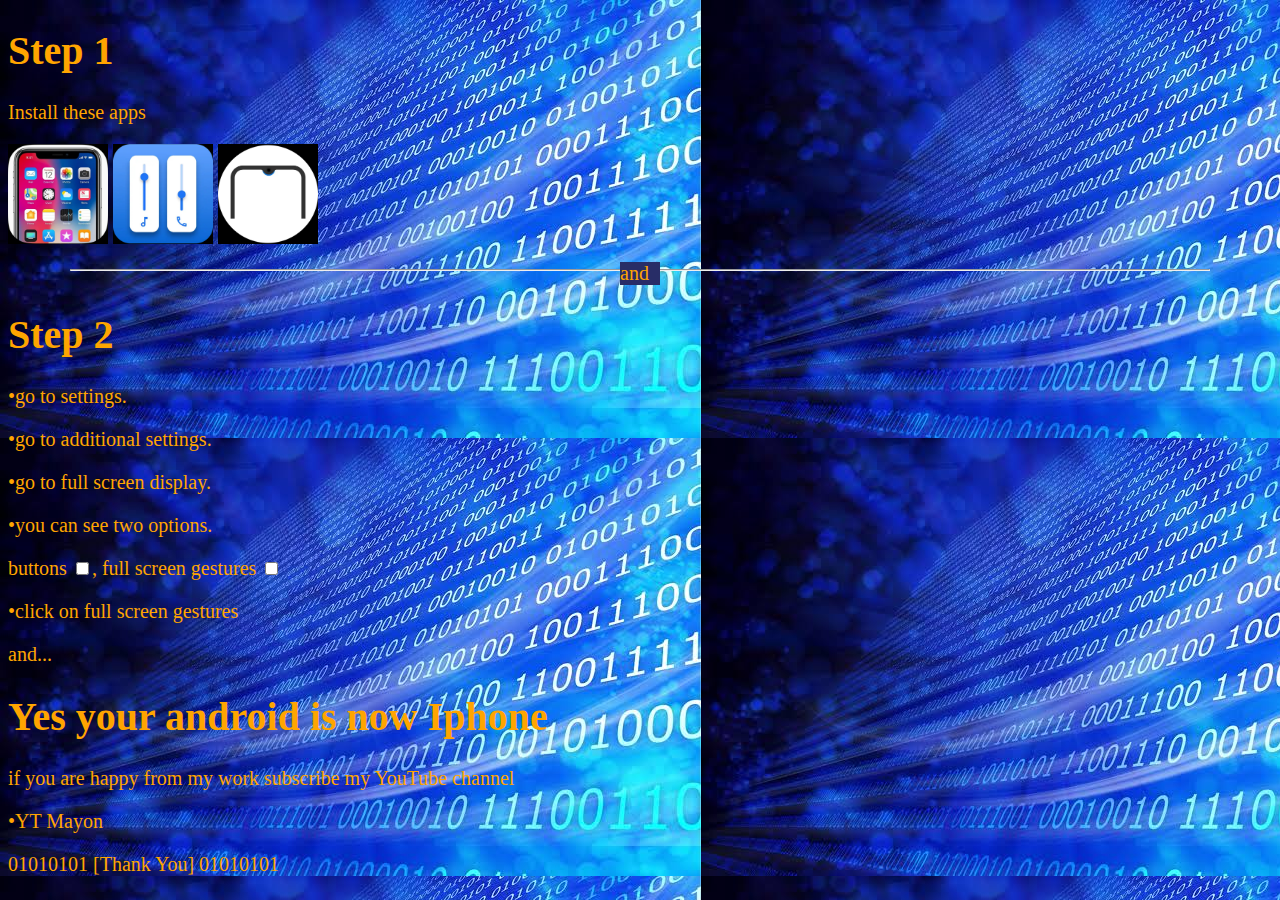
==== git.html @ c741174c "Add files via upload" ====
<!DOCTYPE html>
<html>

<head>
  <meta charset="UTF-8">
  <meta name="viewport" content="width=device-width, initial-scale=1">
  <title>get the requirements</title>
</head>
<link rel="stylesheet" href="style.css">
<body>
  <div class="step-1">
    <h1>Step 1</h1>
    <p>Install these apps</p>
  </div>
<a href="https://play.google.com/store/apps/details?id=com.launcher.ios11.iphonex"><img src="iphone.png" alt=""></a>
<a href="https://play.google.com/store/apps/details?id=com.tombayley.volumepanel"><img src="volume.png" alt=""></a>
<a href="https://play.google.com/store/apps/details?id=com.lorenzomoscati.np"><img src="notch.png" alt=""></a>
<hr>
<p class="or">
  and
</p>
<h1>Step 2</h1>
<p>
  •go to settings.</p>
  <p>•go to additional settings.</p>
 <p> •go to full screen display.</p>
  <p>•you can see two options.</p>
 <p>buttons <span><input type="checkbox"></span>, full screen gestures <span><input type="checkbox"></span></p>
 <p>•click on full screen gestures</p>
 <p>and...</p>
 <h1>Yes your android is now Iphone</h1>
</p>
<p>if you are happy from my work subscribe my YouTube channel </p>
<p>•YT Mayon</p>
<p>01010101 [Thank You] 01010101</p>
</body>

</html>
---- style.css ----
body {
    font-size: 15pt;
    background-image: url(0101.jpeg);
    color: orange;
}
.welcome{
  align-items: center;
  left: 50%;
  right: 50%;
}
button{
  color: rgba(82, 86, 137, 1);
  background-color: rgba(41, 138, 33, 1);
  height: 50px;
  width: 375px;
  border-radius: 20%;
}
img{
  height: 100px;
  width: 100px;
}
span{
  border-radius: 50%;
}
hr{
  margin-top: 20px;
  width: 90%;
}
.or{
  background: hsla(235, 44%, 28%, 1);
  width: 40px;
  margin: -19px auto 10px;
}
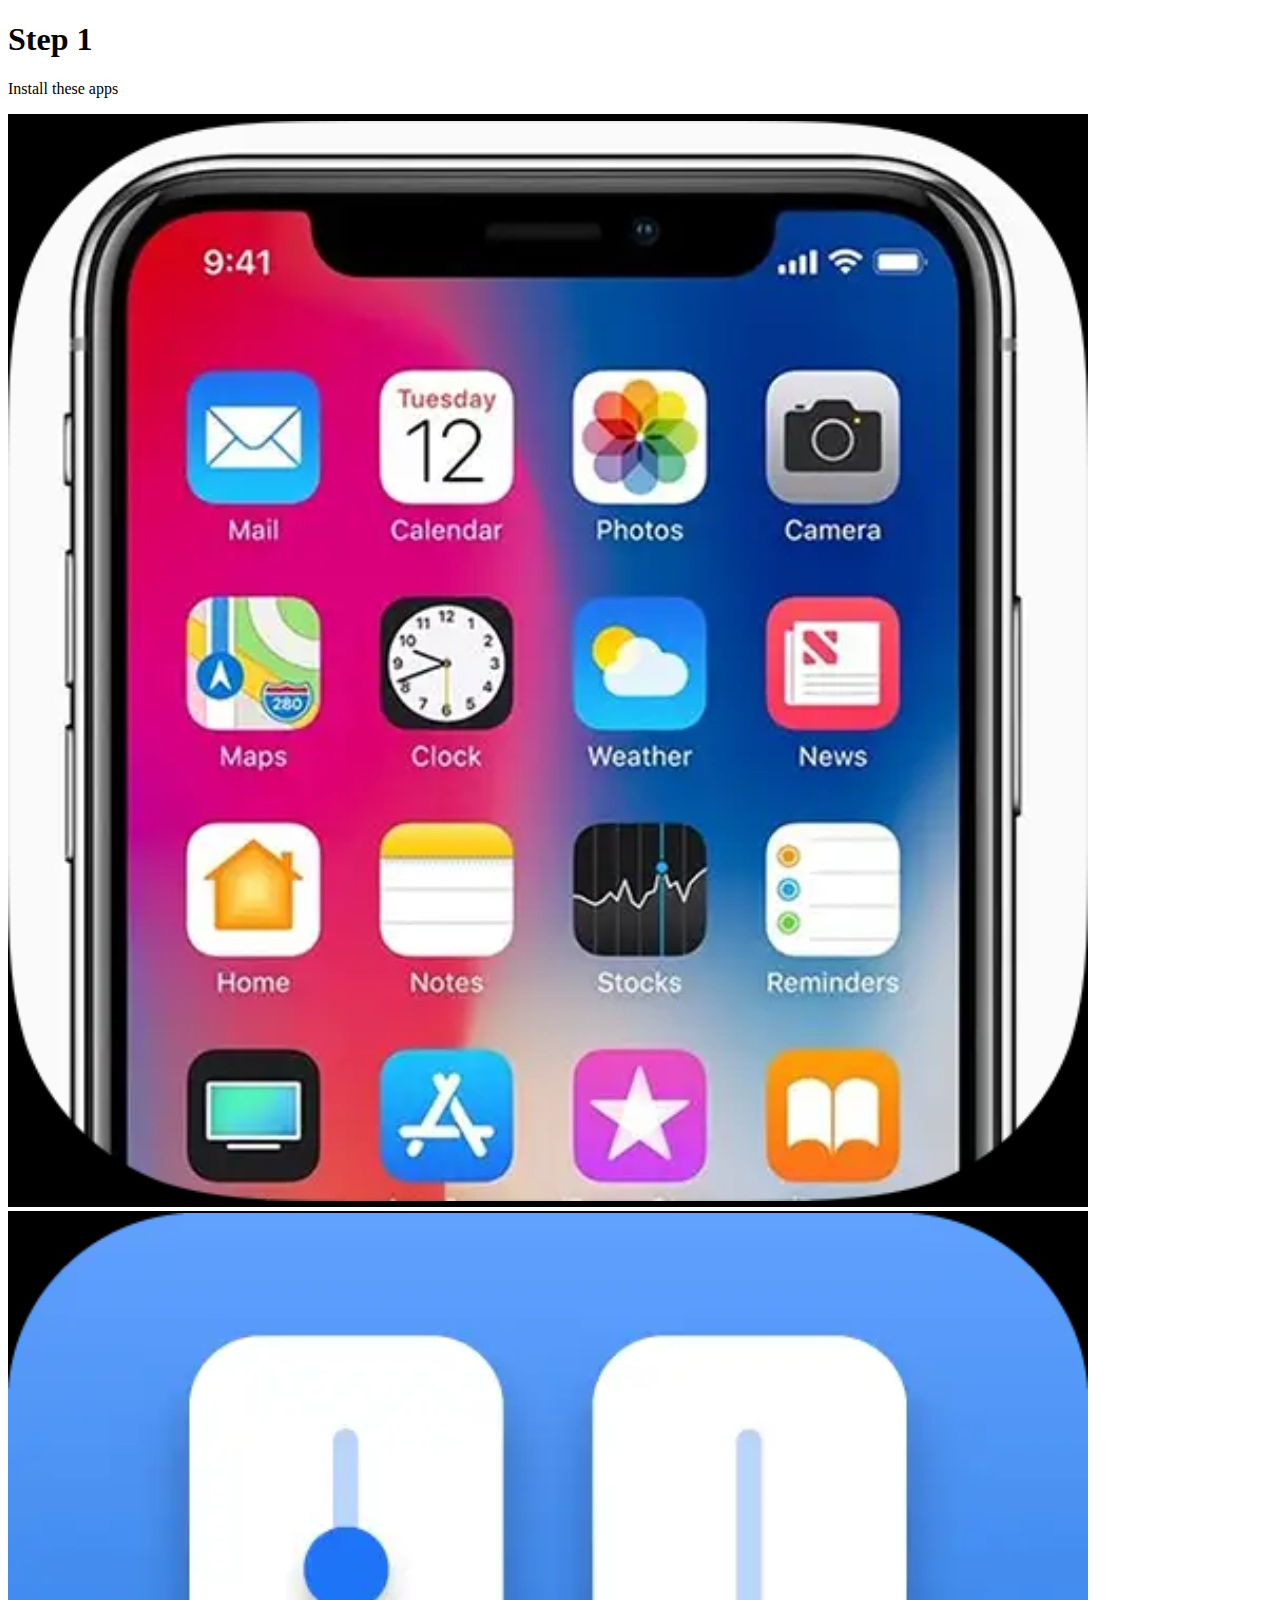
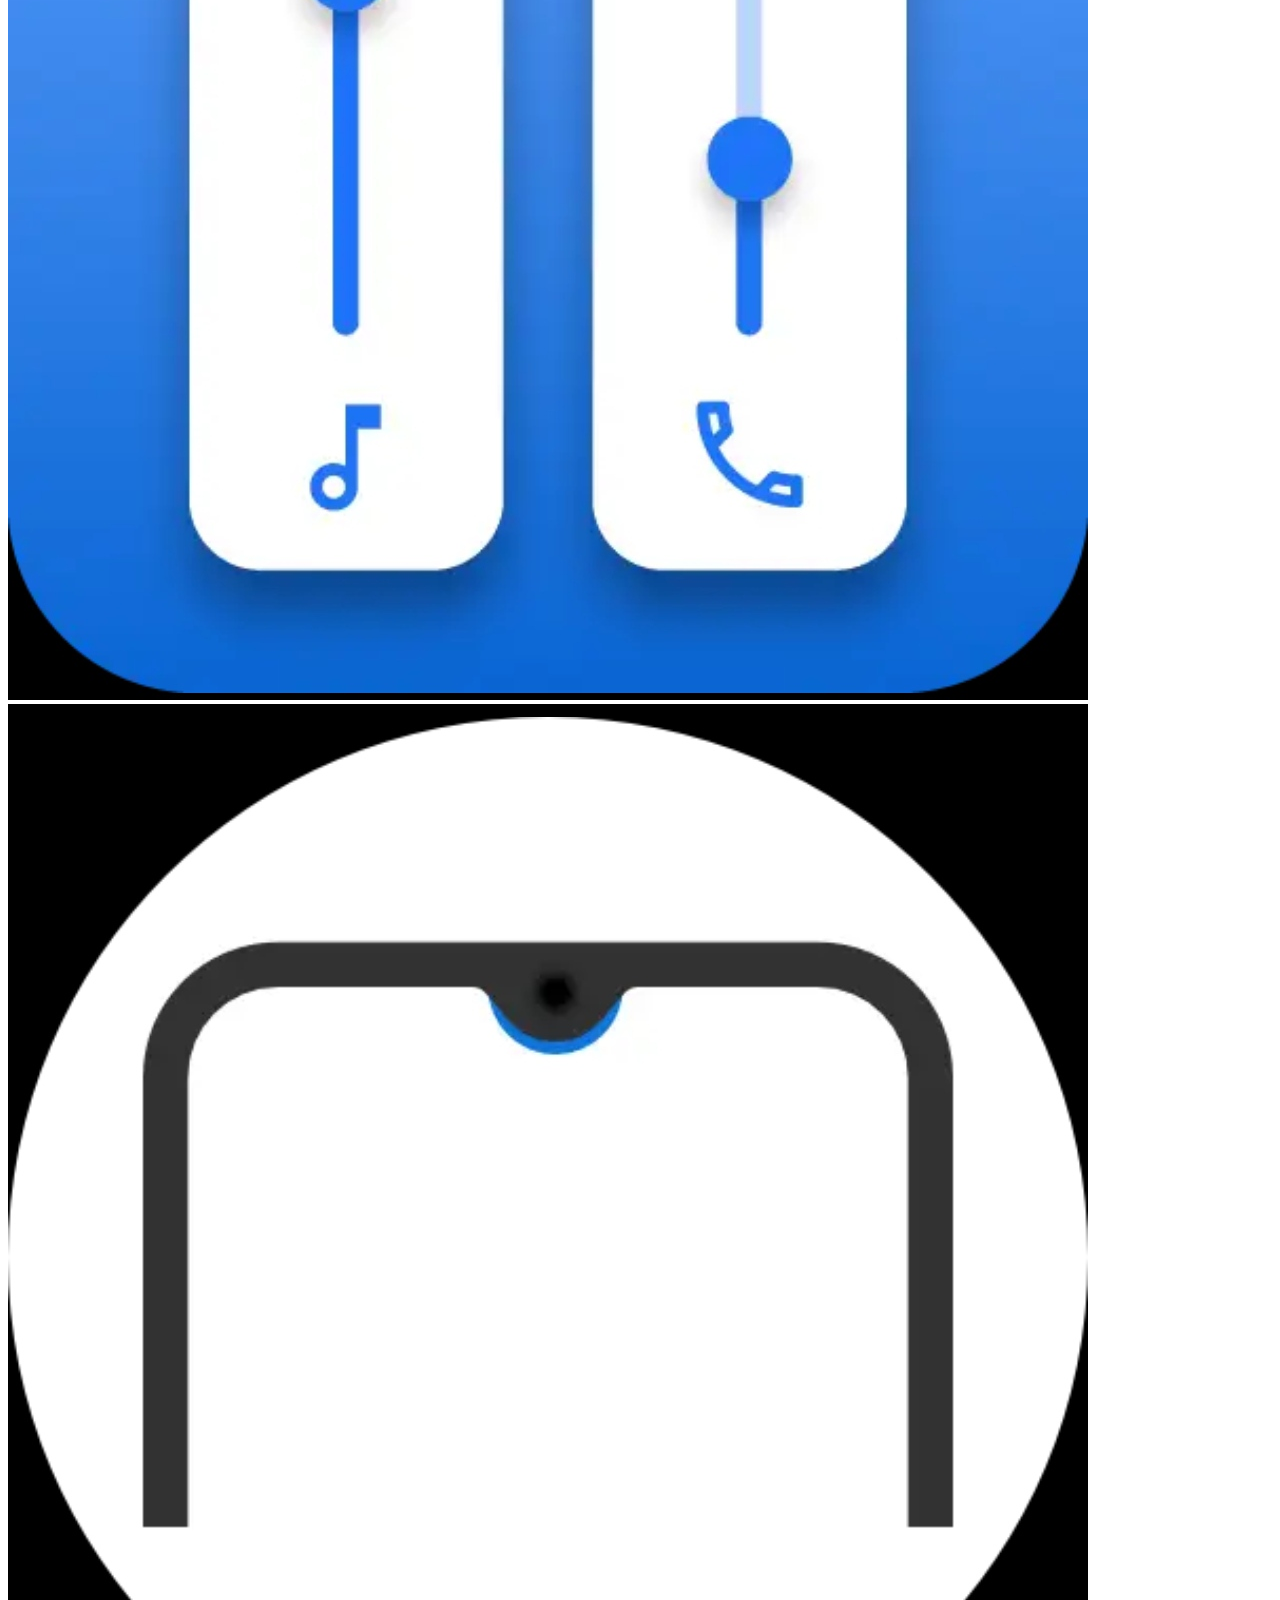
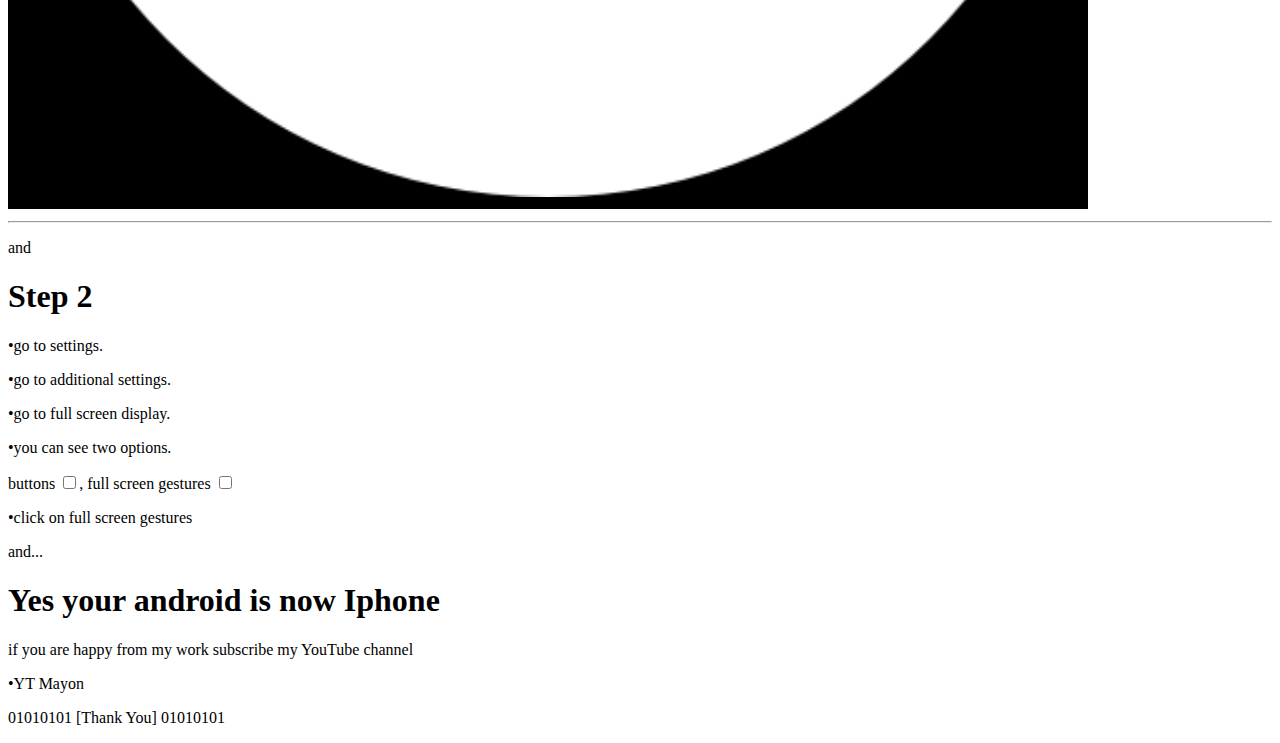
==== commit 4cc1889e: "Update git.html" ====
--- a/git.html
+++ b/git.html
@@ -5,6 +5,8 @@
   <meta charset="UTF-8">
   <meta name="viewport" content="width=device-width, initial-scale=1">
   <title>get the requirements</title>
+  <meta name="viewport" content="width=device-width, initial-scale=1">
+  <meta name="aouther" content="Mayon gamer YT>
 </head>
 <link rel="stylesheet" href="style.css">
 <body>
